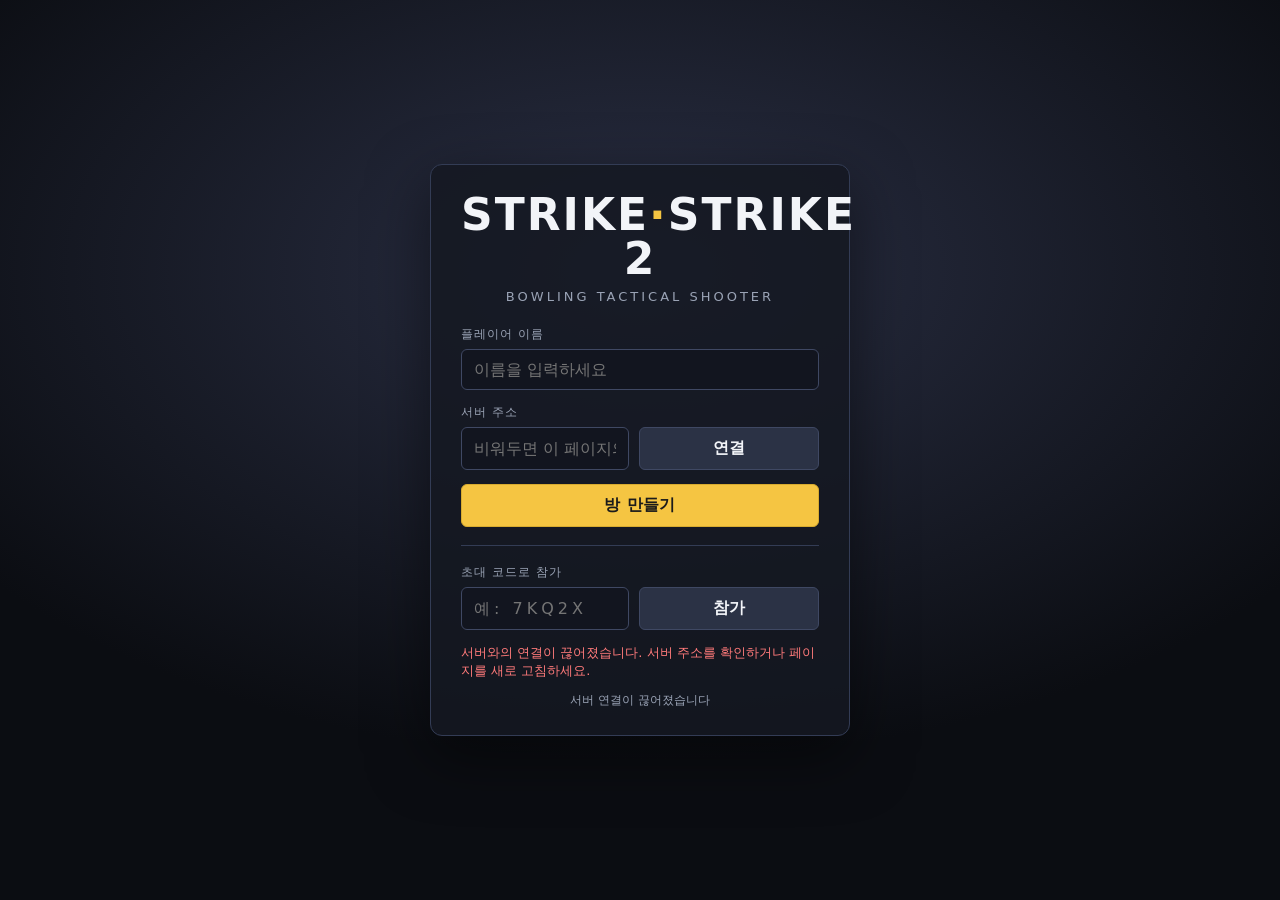
==== index.html @ 472cecbb "Build from 5b07f8d" ====
<!doctype html>
<html lang="ko">
  <head>
    <meta charset="UTF-8" />
    <meta name="viewport" content="width=device-width, initial-scale=1.0" />
    <title>Strike-Strike 2</title>
    <script type="module" crossorigin src="./assets/index-RuKoz0ik.js"></script>
    <link rel="stylesheet" crossorigin href="./assets/index-yQ7yMmPO.css">
  </head>
  <body>
    <div id="app">
      <canvas id="gl"></canvas>
      <div id="menu" class="screen"></div>
      <div id="lobby" class="screen hidden"></div>
      <div id="hud" class="hidden"></div>
    </div>
  </body>
</html>
---- assets/index-yQ7yMmPO.css ----
:root{--t: #e0433a;--ct: #3d7dff;--panel: rgba(10, 12, 18, .62);--panel2: rgba(20, 24, 34, .85);--text: #f2f4f8;--muted: #9aa3b5;--accent: #f5c542;--hp: #ffffff;--money: #7fe08a;font-family:Segoe UI,Malgun Gothic,Apple SD Gothic Neo,system-ui,sans-serif}*{box-sizing:border-box}html,body{margin:0;height:100%;background:#0b0d12;color:var(--text);overflow:hidden;-webkit-user-select:none;user-select:none}#app{position:fixed;top:0;right:0;bottom:0;left:0}#gl{position:absolute;top:0;right:0;bottom:0;left:0;width:100%;height:100%;display:block}.hidden{display:none!important}.screen{position:absolute;top:0;right:0;bottom:0;left:0;display:flex;align-items:center;justify-content:center;background:radial-gradient(1200px 700px at 50% 30%,#2a2f44,#0b0d12 70%)}button{font:inherit;color:var(--text);background:#2b3245;border:1px solid #3f4863;border-radius:6px;padding:10px 18px;cursor:pointer;font-weight:600;letter-spacing:.3px}button:hover{background:#38405a}button:disabled{opacity:.45;cursor:default}button.primary{background:var(--accent);color:#1b1b1b;border-color:#d8ab2f}button.primary:hover{background:#ffd35a}button.danger{background:#7a2a2a;border-color:#a33}button.small{padding:4px 10px;font-size:13px}input[type=text]{font:inherit;color:var(--text);background:#12151f;border:1px solid #3f4863;border-radius:6px;padding:10px 12px;outline:none;width:100%}input[type=text]:focus{border-color:var(--accent)}select{font:inherit;background:#12151f;color:var(--text);border:1px solid #3f4863;border-radius:6px;padding:6px 8px}.menu-card{width:420px;background:var(--panel2);border:1px solid #333c55;border-radius:12px;padding:28px 30px 26px;box-shadow:0 20px 60px #00000080}.logo{text-align:center;margin-bottom:22px}.logo h1{margin:0;font-size:44px;letter-spacing:2px;font-weight:900;line-height:1}.logo h1 span{color:var(--accent)}.logo p{margin:8px 0 0;color:var(--muted);font-size:13px;letter-spacing:3px}.field{margin-bottom:14px}.field label{display:block;font-size:12px;color:var(--muted);margin-bottom:6px;letter-spacing:1px}.row{display:flex;gap:10px}.row>*{flex:1}.divider{height:1px;background:#333c55;margin:18px 0}.error{color:#ff7a7a;font-size:13px;min-height:18px;margin-top:10px}.status{color:var(--muted);font-size:12px;text-align:center;margin-top:12px}.lobby-card{width:860px;background:var(--panel2);border:1px solid #333c55;border-radius:12px;padding:24px 28px}.lobby-head{display:flex;align-items:center;justify-content:space-between;margin-bottom:18px}.lobby-head h2{margin:0;font-size:22px}.code-box{display:flex;align-items:center;gap:10px}.code{font-size:26px;font-weight:900;letter-spacing:6px;color:var(--accent);background:#12151f;padding:6px 14px;border-radius:8px;border:1px dashed #4a547a}.teams{display:grid;grid-template-columns:1fr 1fr;gap:16px}.team{background:#00000040;border-radius:10px;padding:14px;border-top:4px solid;min-height:300px}.team.t{border-color:var(--t)}.team.ct{border-color:var(--ct)}.team h3{margin:0 0 10px;display:flex;justify-content:space-between;align-items:center;font-size:16px}.team h3 .cnt{color:var(--muted);font-weight:400;font-size:13px}.plist{list-style:none;margin:0;padding:0;display:flex;flex-direction:column;gap:6px}.plist li{display:flex;align-items:center;gap:10px;background:#ffffff0d;padding:8px 10px;border-radius:6px}.plist li .pin{width:14px;height:24px;border-radius:6px 6px 4px 4px;background:#eee;position:relative;flex:none}.plist li .pin:after{content:"";position:absolute;left:0;right:0;top:7px;height:4px;background:var(--band)}.plist li .name{flex:1}.plist li .tag{font-size:11px;color:var(--muted);background:#ffffff14;padding:2px 6px;border-radius:4px}.team-actions{display:flex;gap:8px;margin-top:10px;flex-wrap:wrap}.lobby-foot{display:flex;justify-content:space-between;align-items:center;margin-top:18px;gap:12px}.settings{display:flex;gap:14px;align-items:center;color:var(--muted);font-size:13px}.settings label{display:flex;gap:6px;align-items:center}#hud{position:absolute;top:0;right:0;bottom:0;left:0;pointer-events:none}#hud .panel{position:absolute;background:var(--panel);border-radius:6px;color:var(--text)}.crosshair{position:absolute;left:50%;top:50%;width:0;height:0}.crosshair i{position:absolute;background:#3cff5a;box-shadow:0 0 0 1px #000000d9}.crosshair .l{width:8px;height:2px;left:-13px;top:-1px}.crosshair .r{width:8px;height:2px;left:5px;top:-1px}.crosshair .u{width:2px;height:8px;left:-1px;top:-13px}.crosshair .d{width:2px;height:8px;left:-1px;top:5px}.crosshair.hit i{background:#ff4b4b}.topbar{position:absolute;top:14px;left:50%;transform:translate(-50%);display:flex;align-items:stretch;gap:4px}.topbar .score{width:78px;display:flex;flex-direction:column;align-items:center;justify-content:center;border-radius:6px;font-size:32px;font-weight:900;padding:4px 0 2px}.topbar .score.t{background:linear-gradient(180deg,#e0433ad9,#962823d9)}.topbar .score.ct{background:linear-gradient(180deg,#3d7dffd9,#234ba0d9)}.topbar .score small{font-size:11px;font-weight:700;letter-spacing:2px;opacity:.9}.topbar .clock{min-width:96px;background:var(--panel);border-radius:6px;display:flex;flex-direction:column;align-items:center;justify-content:center;padding:4px 10px}.topbar .clock .time{font-size:26px;font-weight:800;font-variant-numeric:tabular-nums}.topbar .clock .rnd{font-size:11px;color:var(--muted);letter-spacing:1px}.topbar .clock.bomb .time{color:#ff5a5a}.alive{display:flex;gap:4px;justify-content:center;margin-top:3px}.alive i{width:8px;height:14px;border-radius:3px 3px 2px 2px;background:#fff;opacity:.95;display:block}.alive i.dead{opacity:.2}.radar{position:absolute;left:16px;top:16px;width:230px;height:230px;border-radius:8px;background:#0a0c128c;overflow:hidden;border:1px solid rgba(255,255,255,.08)}.radar canvas{width:100%;height:100%;display:block}.radar .label{position:absolute;left:8px;bottom:6px;font-size:11px;color:var(--muted);letter-spacing:1px}.bottom-left{position:absolute;left:16px;bottom:16px;display:flex;flex-direction:column;gap:6px;align-items:flex-start}.money{background:var(--panel);border-radius:6px;padding:6px 14px;font-size:22px;font-weight:800;color:var(--money);font-variant-numeric:tabular-nums}.vitals{display:flex;gap:6px}.vitals .stat{background:var(--panel);border-radius:6px;padding:8px 16px;display:flex;align-items:center;gap:10px;font-size:30px;font-weight:900;font-variant-numeric:tabular-nums;min-width:120px}.vitals .stat .ic{font-size:20px;opacity:.85}.vitals .stat.low{color:#ff5a5a}.bottom-right{position:absolute;right:16px;bottom:16px;display:flex;flex-direction:column;align-items:flex-end;gap:6px}.ammo{background:var(--panel);border-radius:6px;padding:8px 16px;display:flex;align-items:baseline;gap:8px}.ammo .mag{font-size:34px;font-weight:900;font-variant-numeric:tabular-nums}.ammo .res{font-size:18px;color:var(--muted);font-variant-numeric:tabular-nums}.ammo.empty .mag{color:#ff5a5a}.weapon-name{background:var(--panel);border-radius:6px;padding:4px 12px;font-size:13px;letter-spacing:1px;color:var(--muted);display:flex;gap:10px;align-items:center}.weapon-name .dot{width:12px;height:12px;border-radius:50%;display:inline-block;border:1px solid rgba(255,255,255,.4)}.inv{display:flex;gap:6px}.inv .slot{background:var(--panel);border-radius:6px;padding:4px 10px;font-size:12px;color:var(--muted);display:flex;gap:8px;align-items:center}.inv .slot.active{color:var(--text);outline:1px solid rgba(255,255,255,.35)}.inv .slot b{color:var(--accent)}.inv .slot.empty{opacity:.35}.inv .slot.bomb{color:#ff8a4a;outline:1px solid rgba(255,138,74,.5)}.killfeed{position:absolute;right:16px;top:16px;display:flex;flex-direction:column;gap:4px;align-items:flex-end}.killfeed .k{background:var(--panel);border-radius:4px;padding:5px 10px;font-size:14px;display:flex;gap:8px;align-items:center;animation:fadein .15s ease-out}.killfeed .k.me{outline:1px solid rgba(255,255,255,.5)}.killfeed .k .ball{width:12px;height:12px;border-radius:50%;display:inline-block;border:1px solid rgba(255,255,255,.4)}.t-col{color:var(--t);font-weight:700}.ct-col{color:var(--ct);font-weight:700}.center-msg{position:absolute;left:50%;top:42%;transform:translate(-50%,-50%);text-align:center}.center-msg .big{font-size:44px;font-weight:900;letter-spacing:2px;text-shadow:0 2px 12px rgba(0,0,0,.7)}.center-msg .sub{font-size:16px;color:var(--muted);margin-top:6px}.hint{position:absolute;left:50%;bottom:120px;transform:translate(-50%);background:var(--panel);border-radius:6px;padding:8px 16px;font-size:14px}.hint kbd{background:#fff;color:#111;border-radius:3px;padding:0 6px;font-weight:700;margin-right:6px}.progress{position:absolute;left:50%;bottom:96px;transform:translate(-50%);width:260px;height:10px;background:#0009;border-radius:5px;overflow:hidden}.progress i{display:block;height:100%;background:var(--accent);width:0}.spectate{position:absolute;left:50%;bottom:48px;transform:translate(-50%);background:var(--panel);border-radius:6px;padding:8px 20px;text-align:center}.spectate .who{font-size:18px;font-weight:800}.spectate .keys{font-size:12px;color:var(--muted);margin-top:2px}.dmg{position:absolute;top:0;right:0;bottom:0;left:0;background:radial-gradient(ellipse at center,#f000 55%,#ff000073);opacity:0;transition:opacity .35s}.dmg.on{opacity:1;transition:none}.dead-tint{position:absolute;top:0;right:0;bottom:0;left:0;background:#3c000040}.nametag{position:absolute;transform:translate(-50%,-100%);font-size:12px;font-weight:700;color:#fff;text-shadow:0 1px 3px #000;white-space:nowrap}.buy{position:absolute;top:0;right:0;bottom:0;left:0;background:#06080ec7;display:flex;align-items:center;justify-content:center;pointer-events:auto}.buy .wrap{width:1040px}.buy .head{display:flex;justify-content:space-between;align-items:baseline;margin-bottom:12px}.buy .head h2{margin:0;font-size:26px;letter-spacing:2px}.buy .head .m{font-size:24px;font-weight:900;color:var(--money)}.buy .head .tl{color:var(--muted);font-size:13px;margin-left:12px}.buy .cats{display:grid;grid-template-columns:repeat(5,1fr);gap:10px}.buy .cat h4{margin:0 0 8px;font-size:12px;letter-spacing:2px;color:var(--muted);text-transform:uppercase}.buy .item{background:#ffffff0f;border:1px solid rgba(255,255,255,.08);border-radius:8px;padding:10px 12px;margin-bottom:8px;cursor:pointer;display:flex;gap:10px;align-items:center}.buy .item:hover{background:#ffffff24;border-color:#ffffff4d}.buy .item.owned{border-color:var(--accent)}.buy .item.cant{opacity:.4;cursor:not-allowed}.buy .item .ball{width:28px;height:28px;border-radius:50%;flex:none;border:2px solid rgba(255,255,255,.35);box-shadow:inset -4px -4px 8px #00000080}.buy .item .nm{font-weight:700;font-size:14px}.buy .item .st{font-size:11px;color:var(--muted)}.buy .item .pr{margin-left:auto;font-weight:800;color:var(--money);font-variant-numeric:tabular-nums}.buy .foot{margin-top:12px;color:var(--muted);font-size:12px;display:flex;justify-content:space-between}.buy .msg{color:#ff8a8a}.scoreboard{position:absolute;left:50%;top:50%;transform:translate(-50%,-50%);width:720px;background:var(--panel2);border-radius:10px;padding:16px 20px}.scoreboard table{width:100%;border-collapse:collapse;font-size:14px}.scoreboard th{text-align:left;font-size:11px;letter-spacing:1px;color:var(--muted);padding:4px 8px}.scoreboard td{padding:6px 8px;border-top:1px solid rgba(255,255,255,.06)}.scoreboard tr.dead td{opacity:.45}.scoreboard .th-t{color:var(--t);font-size:16px}.scoreboard .th-ct{color:var(--ct);font-size:16px}.chat{position:absolute;left:16px;bottom:130px;width:420px;display:flex;flex-direction:column;gap:3px;font-size:14px}.chat .line{background:#00000073;padding:3px 8px;border-radius:4px;text-shadow:0 1px 2px #000}.chat .line .tm{color:var(--muted);font-size:11px;margin-right:4px}.chat input{pointer-events:auto;background:#000000b3;border:1px solid #555}.pause{position:absolute;top:0;right:0;bottom:0;left:0;background:#06080eb3;display:flex;align-items:center;justify-content:center;pointer-events:auto}.pause .card{width:360px;background:var(--panel2);border-radius:12px;padding:24px;display:flex;flex-direction:column;gap:10px}.pause h3{margin:0 0 8px}.pause label{display:flex;justify-content:space-between;color:var(--muted);font-size:13px;align-items:center;gap:10px}.pause input[type=range]{flex:1}@keyframes fadein{0%{opacity:0;transform:translateY(-4px)}to{opacity:1;transform:none}}
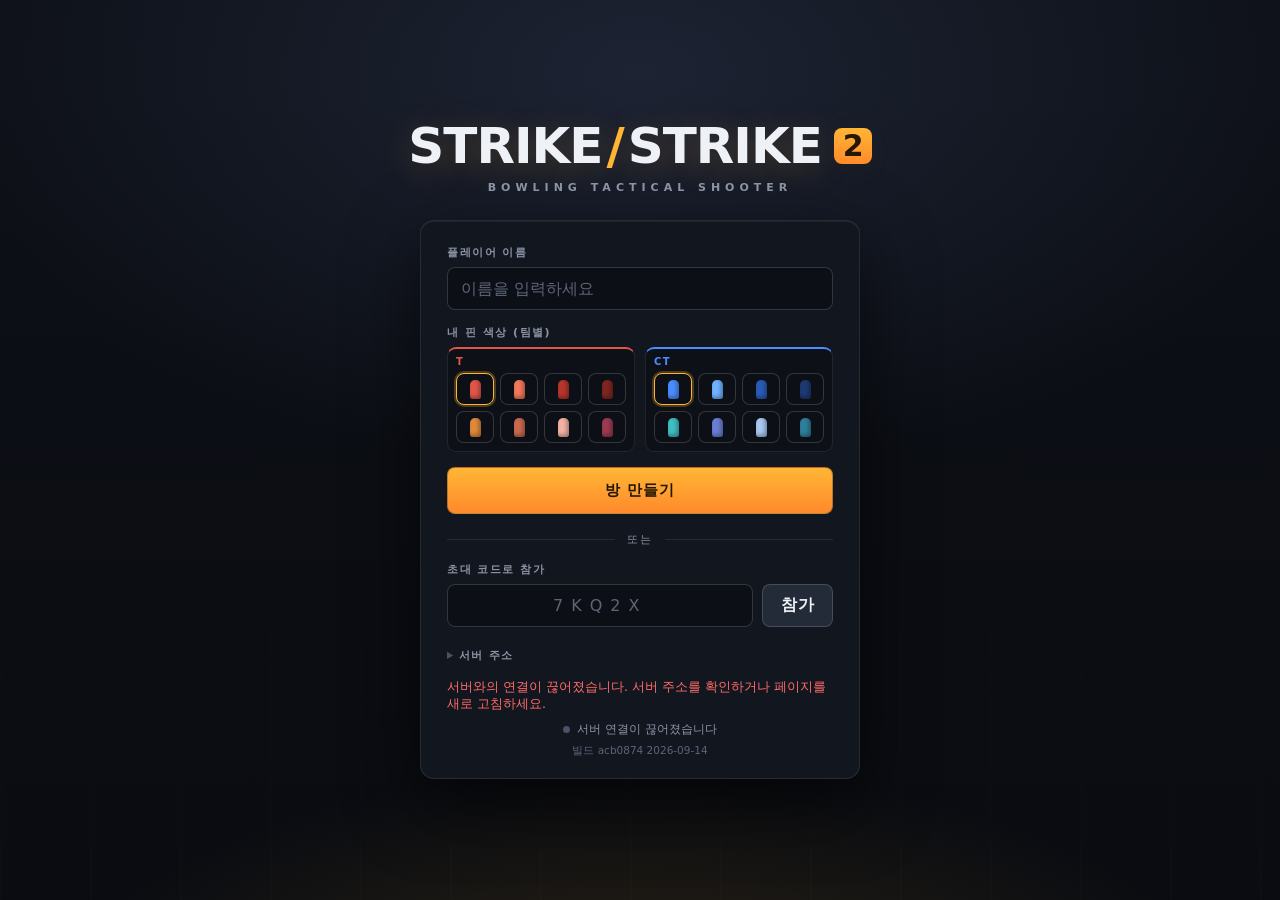
==== commit 4bd0c722: "Build from acb0874" ====
--- a/index.html
+++ b/index.html
@@ -4,8 +4,9 @@
     <meta charset="UTF-8" />
     <meta name="viewport" content="width=device-width, initial-scale=1.0" />
     <title>Strike-Strike 2</title>
-    <script type="module" crossorigin src="./assets/index-RuKoz0ik.js"></script>
-    <link rel="stylesheet" crossorigin href="./assets/index-yQ7yMmPO.css">
+    <script type="module" crossorigin src="./assets/main-C2ggOmRR.js"></script>
+    <link rel="modulepreload" crossorigin href="./assets/pin-Bzq8Je47.js">
+    <link rel="stylesheet" crossorigin href="./assets/main-DGzefOZi.css">
   </head>
   <body>
     <div id="app">
--- a/assets/main-DGzefOZi.css
+++ b/assets/main-DGzefOZi.css
@@ -0,0 +1 @@
+:root{--t: #e2564a;--ct: #4a8dff;--bg0: #0a0c11;--bg1: #11141c;--panel: rgba(11, 14, 20, .66);--panel2: rgba(19, 23, 32, .96);--line: rgba(255, 255, 255, .09);--line2: rgba(255, 255, 255, .16);--text: #eef1f6;--muted: #8b93a5;--accent: #ffb636;--accent2: #ff8a2b;--money: #6fdd8b;--danger: #ff6b6b;--radius: 10px;font-family:Segoe UI,Malgun Gothic,Apple SD Gothic Neo,system-ui,sans-serif}*{box-sizing:border-box}html,body{margin:0;height:100%;background:var(--bg0);color:var(--text);overflow:hidden;-webkit-user-select:none;user-select:none}#app{position:fixed;top:0;right:0;bottom:0;left:0}#gl{position:absolute;top:0;right:0;bottom:0;left:0;width:100%;height:100%;display:block}.hidden{display:none!important}::-webkit-scrollbar{width:10px}::-webkit-scrollbar-thumb{background:#2a3040;border-radius:5px}.screen{position:absolute;top:0;right:0;bottom:0;left:0;display:flex;align-items:center;justify-content:center;background:radial-gradient(900px 420px at 50% 118%,rgba(255,182,54,.16) 0%,transparent 70%),radial-gradient(1100px 620px at 50% 8%,#1d2333 0%,transparent 65%),linear-gradient(180deg,#0d1017 0%,var(--bg0) 100%)}.screen:after{content:"";position:absolute;top:0;right:0;bottom:0;left:0;pointer-events:none;opacity:.5;background:repeating-linear-gradient(90deg,rgba(255,255,255,.018) 0 2px,transparent 2px 90px);-webkit-mask-image:linear-gradient(180deg,transparent 40%,#000 100%);mask-image:linear-gradient(180deg,transparent 40%,#000 100%)}button{font:inherit;color:var(--text);background:#232a38;border:1px solid var(--line2);border-radius:8px;padding:10px 18px;cursor:pointer;font-weight:600;letter-spacing:.3px;transition:background .12s,border-color .12s,transform .06s}button:hover:not(:disabled){background:#2d3648;border-color:#ffffff47}button:active:not(:disabled){transform:translateY(1px)}button:disabled{opacity:.4;cursor:default}button.primary{background:linear-gradient(180deg,var(--accent),var(--accent2));color:#241704;border-color:#00000040;font-weight:800}button.primary:hover:not(:disabled){filter:brightness(1.08)}button.primary:disabled{background:#2a3140;color:var(--muted);border-color:var(--line)}button.big{width:100%;padding:13px 18px;font-size:15px;letter-spacing:1px}button.ghost{background:transparent;border-color:var(--line2)}button.ghost:hover:not(:disabled){background:#ffffff0f}button.danger{background:#5d2020;border-color:#8a3333}button.danger:hover:not(:disabled){background:#7a2a2a}button.small{padding:5px 11px;font-size:12.5px;border-radius:6px}input[type=text]{font:inherit;color:var(--text);background:#0c0f16;border:1px solid var(--line2);border-radius:8px;padding:11px 13px;outline:none;width:100%;transition:border-color .12s,box-shadow .12s}input[type=text]::placeholder{color:#5d6577}input[type=text]:focus{border-color:var(--accent);box-shadow:0 0 0 3px #ffb6361f}select{font:inherit;background:#0c0f16;color:var(--text);border:1px solid var(--line2);border-radius:7px;padding:7px 9px;outline:none}select:focus{border-color:var(--accent)}.title-wrap{width:440px;position:relative;z-index:1}.logo{text-align:center;margin-bottom:26px}.logo h1{margin:0;font-size:50px;font-weight:900;line-height:1;letter-spacing:-1px;display:flex;align-items:center;justify-content:center;gap:2px;text-shadow:0 6px 34px rgba(255,182,54,.22)}.logo h1 em{color:var(--accent);font-style:normal;margin:0 2px}.logo h1 .two{color:#241704;background:linear-gradient(180deg,var(--accent),var(--accent2));font-size:30px;border-radius:8px;padding:3px 9px;margin-left:10px;align-self:center}.logo p{margin:10px 0 0;color:var(--muted);font-size:11px;letter-spacing:5px;font-weight:600}.menu-card{background:var(--panel2);border:1px solid var(--line);border-radius:14px;padding:24px 26px 20px;box-shadow:0 24px 70px #0009,inset 0 1px #ffffff0d}.field{margin-bottom:15px}.field label{display:block;font-size:11px;color:var(--muted);margin-bottom:7px;letter-spacing:1.5px;font-weight:700;text-transform:uppercase}.row{display:flex;gap:9px}.row>*:first-child{flex:1}.code-input{letter-spacing:8px;text-transform:uppercase;font-weight:800;font-size:17px;text-align:center}.join{flex:none}.or{display:flex;align-items:center;gap:12px;margin:18px 0 15px;color:var(--muted);font-size:11px;letter-spacing:2px}.or:before,.or:after{content:"";flex:1;height:1px;background:var(--line)}.adv{margin-top:4px}.adv summary{cursor:pointer;color:var(--muted);font-size:11px;letter-spacing:1.5px;font-weight:700;text-transform:uppercase;padding:6px 0}.adv summary::marker{color:#4a5164}.adv .row{margin-top:8px}.error{color:var(--danger);font-size:12.5px;min-height:17px;margin-top:10px}.status{color:var(--muted);font-size:12px;text-align:center;margin-top:8px;display:flex;align-items:center;justify-content:center;gap:7px}.status .dot{width:7px;height:7px;border-radius:50%;background:#4a5164;flex:none;transition:background .2s}.status.ok .dot{background:var(--money);box-shadow:0 0 9px #6fdd8bb3}.build{text-align:center;margin-top:6px;font-size:10.5px;color:#5c6478;font-variant-numeric:tabular-nums}.pals{display:flex;gap:10px}.pal{flex:1;min-width:0;background:#00000040;border:1px solid var(--line);border-radius:9px;padding:7px 8px 8px}.pal-tag{display:block;font-size:10px;font-weight:800;letter-spacing:1.5px;margin-bottom:6px}.pal.t{border-top:2px solid var(--t)}.pal.ct{border-top:2px solid var(--ct)}.pal.t .pal-tag{color:var(--t)}.pal.ct .pal-tag{color:var(--ct)}.swatches{display:grid;grid-template-columns:repeat(4,1fr);gap:6px}.swatches .sw{width:100%;height:32px;padding:0;border-radius:8px;background:#0c0f16;border:1px solid var(--line2);display:grid;place-items:center}.swatches .sw i{display:block;width:11px;height:19px;background:var(--sw);border-radius:5px 5px 3px 3px;box-shadow:inset -2px -2px 4px #00000059}.swatches .sw:hover{border-color:#fff6}.swatches .sw.on{border-color:var(--accent);box-shadow:0 0 0 2px #ffb63640}.lobby-foot .pals{gap:8px}.lobby-foot .pal{padding:5px 6px 6px}.lobby-foot .swatches{grid-template-columns:repeat(4,22px);gap:4px}.lobby-foot .swatches .sw{height:22px;border-radius:6px}.lobby-foot .swatches .sw i{width:8px;height:13px}.lobby-card{width:900px;background:var(--panel2);border:1px solid var(--line);border-radius:14px;padding:22px 26px;box-shadow:0 24px 70px #0009;position:relative;z-index:1}.lobby-head{display:flex;align-items:center;justify-content:space-between;margin-bottom:18px}.lh-left{display:flex;align-items:baseline;gap:12px}.lobby-head h2{margin:0;font-size:20px;letter-spacing:1px}.lobby-head .sub{color:var(--muted);font-size:12.5px}.code-box{display:flex;align-items:center;gap:8px}.code-box .cap{color:var(--muted);font-size:10.5px;letter-spacing:1.5px;text-transform:uppercase;font-weight:700}.code{font-size:22px;font-weight:900;letter-spacing:6px;color:var(--accent);background:#0c0f16;padding:5px 8px 5px 14px;border-radius:8px;border:1px solid rgba(255,182,54,.3)}.teams{display:grid;grid-template-columns:1fr 1fr;gap:14px}.team{background:#00000047;border:1px solid var(--line);border-radius:12px;padding:14px;min-height:292px;position:relative;overflow:hidden}.team:before{content:"";position:absolute;left:0;right:0;top:0;height:3px;background:var(--tc)}.team.t{--tc: var(--t)}.team.ct{--tc: var(--ct)}.team h3{margin:2px 0 12px;display:flex;justify-content:space-between;align-items:center;font-size:14px;letter-spacing:1px}.team.t h3 span:first-child{color:var(--t)}.team.ct h3 span:first-child{color:var(--ct)}.team h3 .cnt{color:var(--muted);font-weight:400;font-size:12px}.plist{list-style:none;margin:0;padding:0;display:flex;flex-direction:column;gap:5px}.plist li{display:flex;align-items:center;gap:10px;background:#ffffff0b;padding:7px 10px;border-radius:8px;font-size:13.5px}.plist li.me{background:#ffb6361a;box-shadow:inset 0 0 0 1px #ffb63640}.plist li .pin{width:14px;height:24px;border-radius:6px 6px 4px 4px;background:var(--body, #f6f2ea);position:relative;flex:none;box-shadow:inset -3px -3px 6px #0000004d}.plist li .pin:after{content:"";position:absolute;left:0;right:0;top:7px;height:4px;background:var(--band)}.plist li .name{flex:1;overflow:hidden;text-overflow:ellipsis;white-space:nowrap}.plist li .tag{font-size:10px;color:var(--muted);background:#ffffff14;padding:2px 6px;border-radius:4px;letter-spacing:.5px}.team-actions{display:flex;gap:7px;margin-top:11px;flex-wrap:wrap}.lobby-foot{display:flex;justify-content:space-between;align-items:flex-end;margin-top:18px;gap:14px;padding-top:16px;border-top:1px solid var(--line)}.settings{display:flex;gap:18px;align-items:flex-end}.settings label{display:flex;flex-direction:column;gap:6px;color:var(--muted);font-size:10.5px;letter-spacing:1.5px;text-transform:uppercase;font-weight:700}.foot-actions{display:flex;gap:9px;align-items:center;flex:none}.foot-actions button.big{width:auto;min-width:190px}#hud{position:absolute;top:0;right:0;bottom:0;left:0;pointer-events:none}#hud .panel{position:absolute;background:var(--panel);border-radius:8px;color:var(--text)}.crosshair{position:absolute;left:50%;top:50%;width:0;height:0;--gap: 5px}.crosshair i{position:absolute;background:#4dff6d;box-shadow:0 0 0 1px #000000e6;transition:left .05s linear,top .05s linear}.crosshair .l{width:7px;height:2px;left:calc((var(--gap) + 7px) * -1);top:-1px}.crosshair .r{width:7px;height:2px;left:var(--gap);top:-1px}.crosshair .u{width:2px;height:7px;left:-1px;top:calc((var(--gap) + 7px) * -1)}.crosshair .d{width:2px;height:7px;left:-1px;top:var(--gap)}.crosshair .c{width:2px;height:2px;left:-1px;top:-1px;transition:none}.crosshair.hit i{background:#ff4b4b}.topbar{position:absolute;top:12px;left:50%;transform:translate(-50%);display:flex;align-items:stretch;gap:3px}.topbar .score{width:74px;display:flex;flex-direction:column;align-items:center;justify-content:center;font-size:30px;font-weight:900;padding:4px 0 3px;-webkit-backdrop-filter:blur(3px);backdrop-filter:blur(3px)}.topbar .score.t{background:linear-gradient(180deg,#e2564ae6,#8c2822e6);border-radius:8px 2px 2px 8px}.topbar .score.ct{background:linear-gradient(180deg,#4a8dffe6,#1e469be6);border-radius:2px 8px 8px 2px}.topbar .score small{font-size:10px;font-weight:800;letter-spacing:2.5px;opacity:.92}.topbar .clock{min-width:100px;background:var(--panel);border-radius:2px;display:flex;flex-direction:column;align-items:center;justify-content:center;padding:4px 12px;-webkit-backdrop-filter:blur(3px);backdrop-filter:blur(3px);border-top:1px solid var(--line)}.topbar .clock .time{font-size:25px;font-weight:800;font-variant-numeric:tabular-nums;letter-spacing:1px}.topbar .clock .rnd{font-size:10px;color:var(--muted);letter-spacing:1.5px;text-transform:uppercase}.topbar .clock.bomb .time{color:#ff5a5a;animation:bombpulse 1s steps(2,jump-none) infinite}.alive{display:flex;gap:3px;justify-content:center;margin-top:4px}.alive i{width:7px;height:13px;border-radius:3px 3px 2px 2px;background:#fff;opacity:.95;display:block}.alive i.dead{opacity:.18}.radar{position:absolute;left:14px;top:14px;width:224px;height:224px;border-radius:10px;background:#080a0f99;overflow:hidden;border:1px solid var(--line);-webkit-backdrop-filter:blur(3px);backdrop-filter:blur(3px)}.radar canvas{width:100%;height:100%;display:block}.bottom-left{position:absolute;left:14px;bottom:14px;display:flex;flex-direction:column;gap:6px;align-items:flex-start}.money{background:var(--panel);border-radius:8px;padding:5px 13px;font-size:20px;font-weight:800;color:var(--money);font-variant-numeric:tabular-nums;border:1px solid var(--line);-webkit-backdrop-filter:blur(3px);backdrop-filter:blur(3px)}.vitals{display:flex;gap:5px}.vitals .stat{background:var(--panel);border-radius:8px;padding:7px 15px;display:flex;align-items:center;gap:9px;font-size:28px;font-weight:900;font-variant-numeric:tabular-nums;min-width:116px;border:1px solid var(--line);-webkit-backdrop-filter:blur(3px);backdrop-filter:blur(3px)}.vitals .stat{position:relative}.vitals .stat .ic{font-size:17px;opacity:.7}.vitals .stat.low{color:#ff5a5a;border-color:#ff5a5a59;animation:vitalpulse .9s ease-in-out infinite}@keyframes vitalpulse{50%{border-color:#ff5a5abf}}.vitals .stat .bar{position:absolute;left:15px;right:15px;bottom:6px;height:3px;background:#ffffff1f;border-radius:2px;overflow:hidden}.vitals .stat .bar b{display:block;height:100%;background:currentColor;border-radius:2px;transition:width .18s ease-out}.vitals .stat.ar .bar b{background:var(--ct)}.bottom-right{position:absolute;right:14px;bottom:14px;display:flex;flex-direction:column;align-items:flex-end;gap:6px}.ammo{background:var(--panel);border-radius:8px;padding:6px 15px;display:flex;align-items:baseline;gap:8px;border:1px solid var(--line);-webkit-backdrop-filter:blur(3px);backdrop-filter:blur(3px)}.ammo .mag{font-size:32px;font-weight:900;font-variant-numeric:tabular-nums}.ammo .res{font-size:16px;color:var(--muted);font-variant-numeric:tabular-nums}.ammo.empty .mag{color:#ff5a5a}.weapon-name{background:var(--panel);border-radius:8px;padding:4px 12px;font-size:12px;letter-spacing:.5px;color:var(--text);display:flex;gap:9px;align-items:center;border:1px solid var(--line);-webkit-backdrop-filter:blur(3px);backdrop-filter:blur(3px)}.weapon-name .dot{width:12px;height:12px;border-radius:50%;display:inline-block;border:1px solid rgba(255,255,255,.35);box-shadow:inset -3px -3px 5px #00000080}.inv{display:flex;gap:4px}.inv .slot{background:var(--panel);border-radius:7px;padding:4px 10px;font-size:11.5px;color:var(--muted);display:flex;gap:7px;align-items:center;border:1px solid var(--line);-webkit-backdrop-filter:blur(3px);backdrop-filter:blur(3px)}.inv .slot.active{color:var(--text);border-color:var(--accent);background:#ffb63621}.inv .slot b{color:var(--accent);font-weight:800}.inv .slot.active b{color:var(--accent)}.inv .slot.empty{opacity:.3}.inv .slot.bomb{color:#ff9a5a;border-color:#ff8a4a80}.killfeed{position:absolute;right:14px;top:14px;display:flex;flex-direction:column;gap:3px;align-items:flex-end}.killfeed .k{background:var(--panel);border-radius:6px;padding:5px 10px;font-size:13px;display:flex;gap:8px;align-items:center;animation:fadein .15s ease-out;border:1px solid var(--line);-webkit-backdrop-filter:blur(3px);backdrop-filter:blur(3px)}.killfeed .k.me{border-color:var(--accent)}.killfeed .k .ball{width:12px;height:12px;border-radius:50%;display:inline-block;border:1px solid rgba(255,255,255,.35);box-shadow:inset -3px -3px 5px #00000080}.t-col{color:var(--t);font-weight:700}.ct-col{color:var(--ct);font-weight:700}.center-msg{position:absolute;left:50%;top:42%;transform:translate(-50%,-50%);text-align:center}.center-msg .big{font-size:40px;font-weight:900;letter-spacing:2px;text-shadow:0 3px 16px rgba(0,0,0,.8)}.center-msg .sub{font-size:15px;color:var(--muted);margin-top:6px}.hint{position:absolute;left:50%;bottom:118px;transform:translate(-50%);background:var(--panel);border-radius:8px;padding:8px 16px;font-size:13.5px;border:1px solid var(--line);-webkit-backdrop-filter:blur(3px);backdrop-filter:blur(3px)}.hint kbd{background:#fff;color:#111;border-radius:4px;padding:1px 7px;font-weight:800;margin-right:7px;font-size:12px}.progress{position:absolute;left:50%;bottom:94px;transform:translate(-50%);width:260px;height:8px;background:#000000a6;border-radius:4px;overflow:hidden;border:1px solid var(--line)}.progress i{display:block;height:100%;background:linear-gradient(90deg,var(--accent),var(--accent2));width:0}.spectate{position:absolute;left:50%;bottom:44px;transform:translate(-50%);background:var(--panel);border-radius:8px;padding:8px 20px;text-align:center;border:1px solid var(--line);-webkit-backdrop-filter:blur(3px);backdrop-filter:blur(3px)}.spectate .who{font-size:17px;font-weight:800}.spectate .keys{font-size:11.5px;color:var(--muted);margin-top:2px}.dmg{position:absolute;top:0;right:0;bottom:0;left:0;background:radial-gradient(ellipse at center,#f000 55%,#ff000073);opacity:0;transition:opacity .35s}.dmg.on{opacity:1;transition:none}.dmgdir{position:absolute;left:50%;top:50%;width:200px;height:200px}.dmgdir svg{width:100%;height:100%;overflow:visible;fill:none;stroke-linecap:round}.dmgdir .back{stroke:#0009;stroke-width:19}.dmgdir .fore{stroke:#ff3d2e;stroke-width:12}.dmgdir.on{animation:dmgdir 1s ease-out forwards}@keyframes dmgdir{0%{opacity:1}65%{opacity:1}to{opacity:0}}.dead-tint{position:absolute;top:0;right:0;bottom:0;left:0;background:#3c000040}.smoke-blind{position:absolute;top:0;right:0;bottom:0;left:0;background:#cfd6de;opacity:0;transition:opacity .12s linear}.nametag{position:absolute;transform:translate(-50%,-100%);font-size:12px;font-weight:700;color:#fff;text-shadow:0 1px 3px #000;white-space:nowrap}.buy{position:absolute;top:0;right:0;bottom:0;left:0;background:#05070bdb;display:flex;align-items:center;justify-content:center;pointer-events:auto;-webkit-backdrop-filter:blur(6px);backdrop-filter:blur(6px)}.buy .wrap{width:min(1180px,94vw)}.buy .head{display:flex;justify-content:space-between;align-items:center;margin-bottom:16px;padding-bottom:14px;border-bottom:1px solid var(--line)}.buy .head h2{margin:0;font-size:20px;letter-spacing:3px;text-transform:uppercase;font-weight:800}.buy .head .right{display:flex;align-items:center;gap:16px}.buy .head .m{font-size:26px;font-weight:900;color:var(--money);font-variant-numeric:tabular-nums}.buy .head .tl{color:var(--muted);font-size:12px;letter-spacing:.5px}.buy .head .tl.warn{color:var(--danger)}.buy .cats{display:grid;grid-template-columns:repeat(3,minmax(0,1fr));gap:10px 14px;align-items:start}@media(min-width:1560px){.buy .cats{grid-template-columns:repeat(6,minmax(0,1fr))}}.buy .cat h4{margin:0 0 9px;font-size:10.5px;letter-spacing:2px;color:var(--muted);text-transform:uppercase;display:flex;align-items:center;gap:7px;font-weight:800}.buy .cat h4 b{color:#0b0e14;background:#4a5164;border-radius:4px;padding:1px 6px;font-size:10px}.buy .item{background:linear-gradient(180deg,#ffffff12,#ffffff09);border:1px solid var(--line);border-radius:10px;padding:11px 12px;margin-bottom:8px;cursor:pointer;display:flex;gap:11px;align-items:center;position:relative;transition:border-color .12s,background .12s,transform .06s}.buy .item:hover:not(.cant){background:#ffffff1f;border-color:var(--line2);transform:translateY(-1px)}.buy .item:active:not(.cant){transform:none}.buy .item.owned{border-color:var(--accent);background:#ffb6361a}.buy .item.owned:after{content:"보유";position:absolute;top:7px;right:10px;font-size:9.5px;letter-spacing:1px;color:var(--accent);font-weight:800}.buy .item.cant{opacity:.32;cursor:not-allowed}.buy .item .ball{width:30px;height:30px;border-radius:50%;flex:none;border:1px solid rgba(255,255,255,.3);box-shadow:inset -6px -6px 11px #0000008c,0 1px 3px #00000080}.buy .item .body{min-width:0;flex:1}.buy .item .nm{font-weight:700;font-size:13.5px;white-space:nowrap;overflow:hidden;text-overflow:ellipsis}.buy .item .st{font-size:10.5px;color:var(--muted);margin-top:2px;white-space:nowrap;overflow:hidden;text-overflow:ellipsis}.buy .item .pr{white-space:nowrap;font-weight:800;color:var(--money);font-variant-numeric:tabular-nums;font-size:13.5px;flex:none}.buy .item.cant .pr{color:var(--danger)}.buy .bars{display:flex;gap:3px;margin-top:5px}.buy .bars i{height:3px;flex:1;background:#ffffff1f;border-radius:2px}.buy .bars i.on{background:var(--accent)}.buy .foot{margin-top:14px;padding-top:12px;border-top:1px solid var(--line);color:var(--muted);font-size:11.5px;display:flex;justify-content:space-between;align-items:center}.buy .foot kbd{background:#2a3140;border:1px solid var(--line2);border-radius:4px;padding:1px 6px;font-weight:700;color:var(--text);margin:0 2px}.buy .msg{color:var(--accent);font-weight:600}.scoreboard{position:absolute;left:50%;top:50%;transform:translate(-50%,-50%);width:740px;background:var(--panel2);border:1px solid var(--line);border-radius:12px;padding:16px 20px;box-shadow:0 20px 60px #0009}.scoreboard table{width:100%;border-collapse:collapse;font-size:13.5px}.scoreboard th{text-align:left;font-size:10px;letter-spacing:1.5px;color:var(--muted);padding:5px 8px;text-transform:uppercase}.scoreboard td{padding:6px 8px;border-top:1px solid rgba(255,255,255,.05)}.scoreboard tr.dead td{opacity:.4}.scoreboard .th-t{color:var(--t);font-size:15px;letter-spacing:1px}.scoreboard .th-ct{color:var(--ct);font-size:15px;letter-spacing:1px}.chat{position:absolute;left:14px;bottom:128px;width:420px;display:flex;flex-direction:column;gap:3px;font-size:13.5px}.chat .line{background:#00000080;padding:3px 9px;border-radius:5px;text-shadow:0 1px 2px #000}.chat .line .tm{color:var(--muted);font-size:10.5px;margin-right:5px}.chat input{pointer-events:auto;background:#000000c7;border-color:var(--line2)}.pause{position:absolute;top:0;right:0;bottom:0;left:0;background:#05070bbf;display:flex;align-items:center;justify-content:center;pointer-events:auto;-webkit-backdrop-filter:blur(5px);backdrop-filter:blur(5px)}.pause .card{width:380px;background:var(--panel2);border:1px solid var(--line);border-radius:14px;padding:24px;display:flex;flex-direction:column;gap:10px;box-shadow:0 24px 70px #0009}.pause h3{margin:0 0 8px;font-size:17px;letter-spacing:2px;text-transform:uppercase}.pause label{display:flex;justify-content:space-between;color:var(--muted);font-size:12.5px;align-items:center;gap:10px}.pause input[type=range]{flex:1;accent-color:var(--accent)}@keyframes fadein{0%{opacity:0;transform:translateY(-4px)}to{opacity:1;transform:none}}@keyframes bombpulse{0%{opacity:1}to{opacity:.45}}
